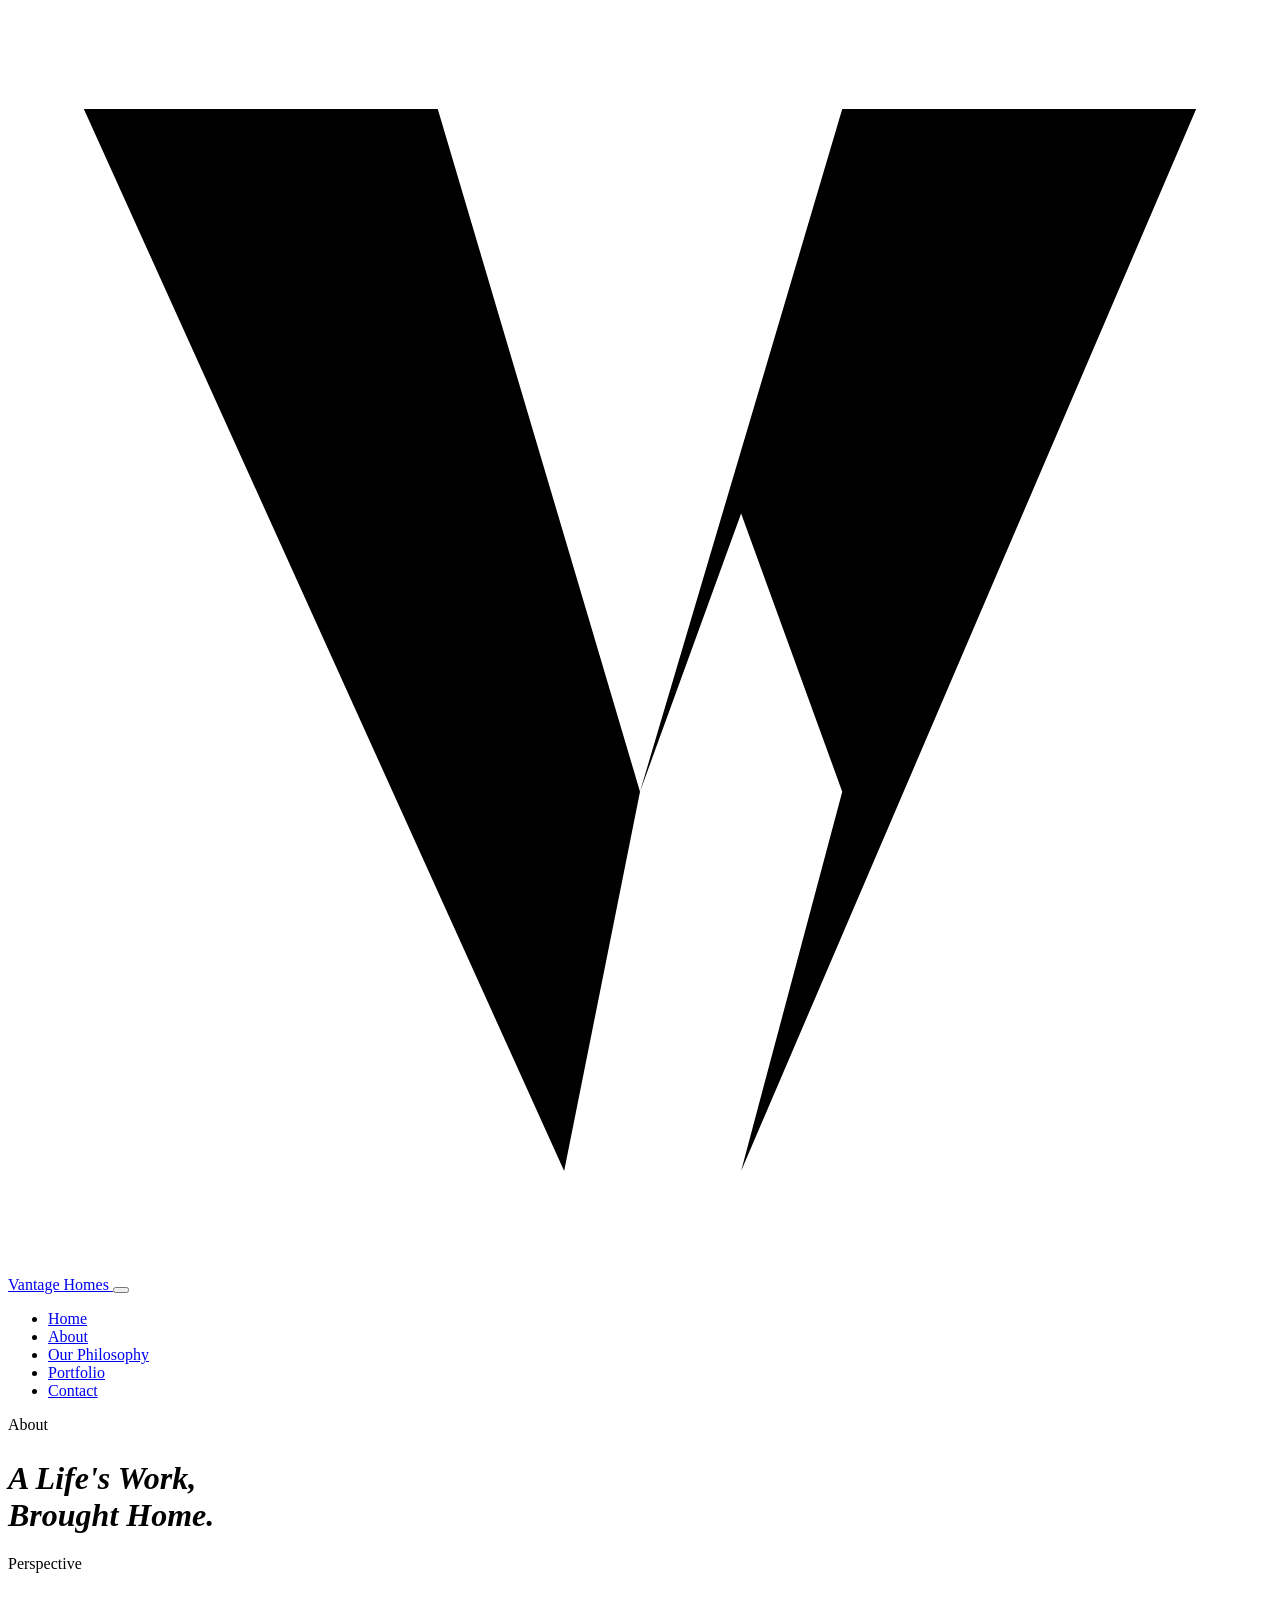
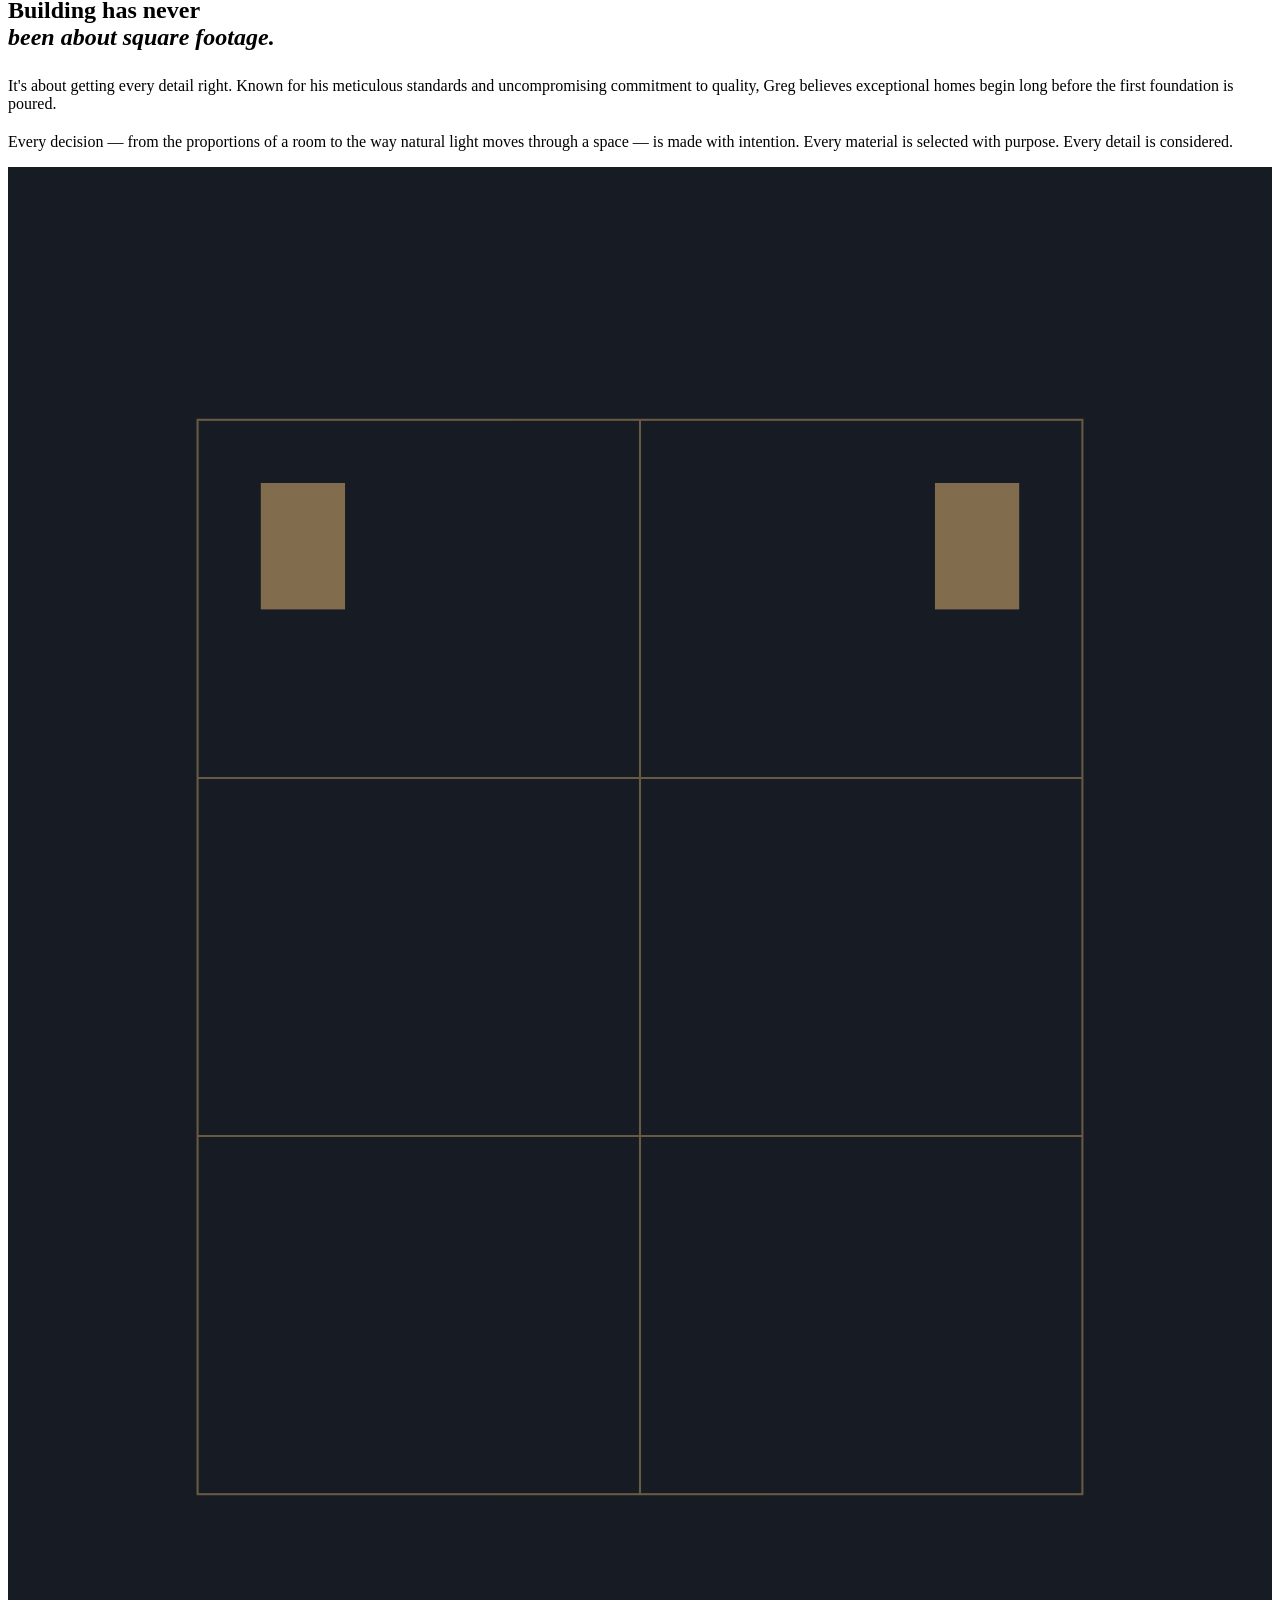
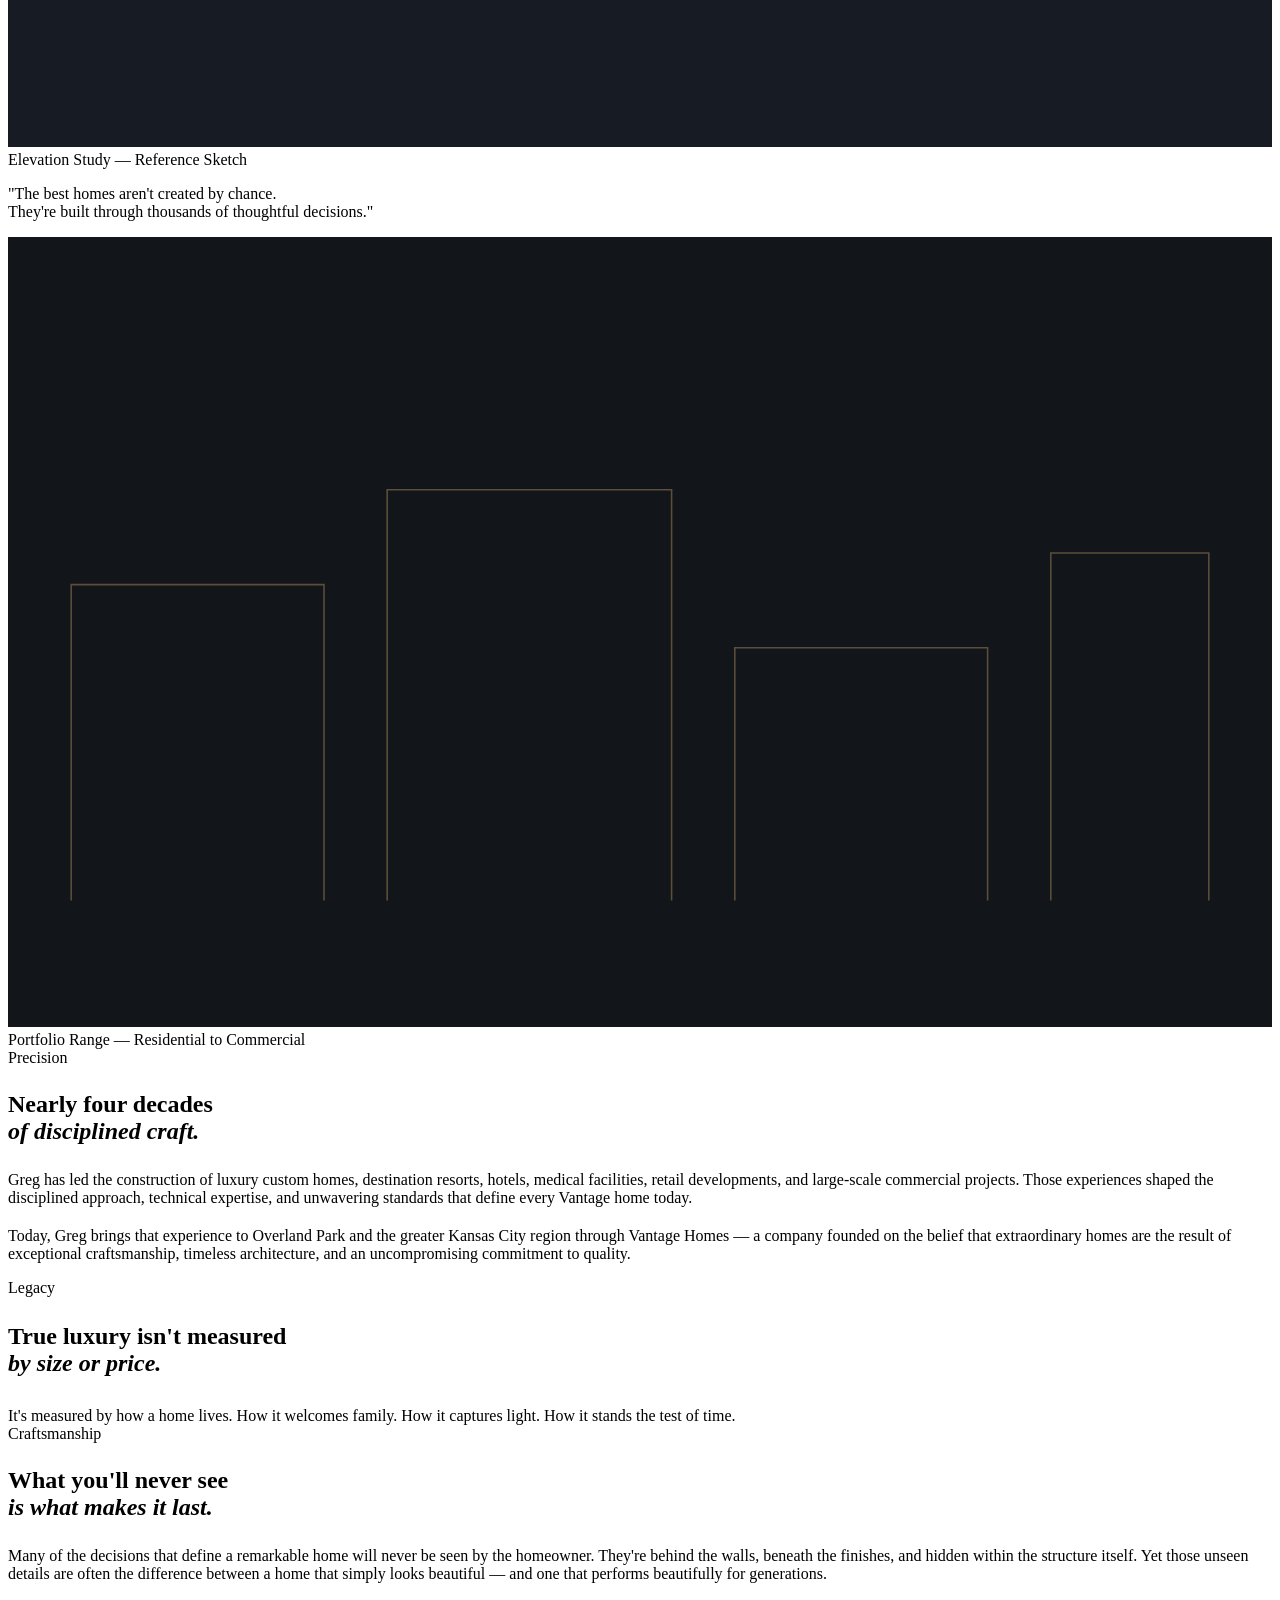
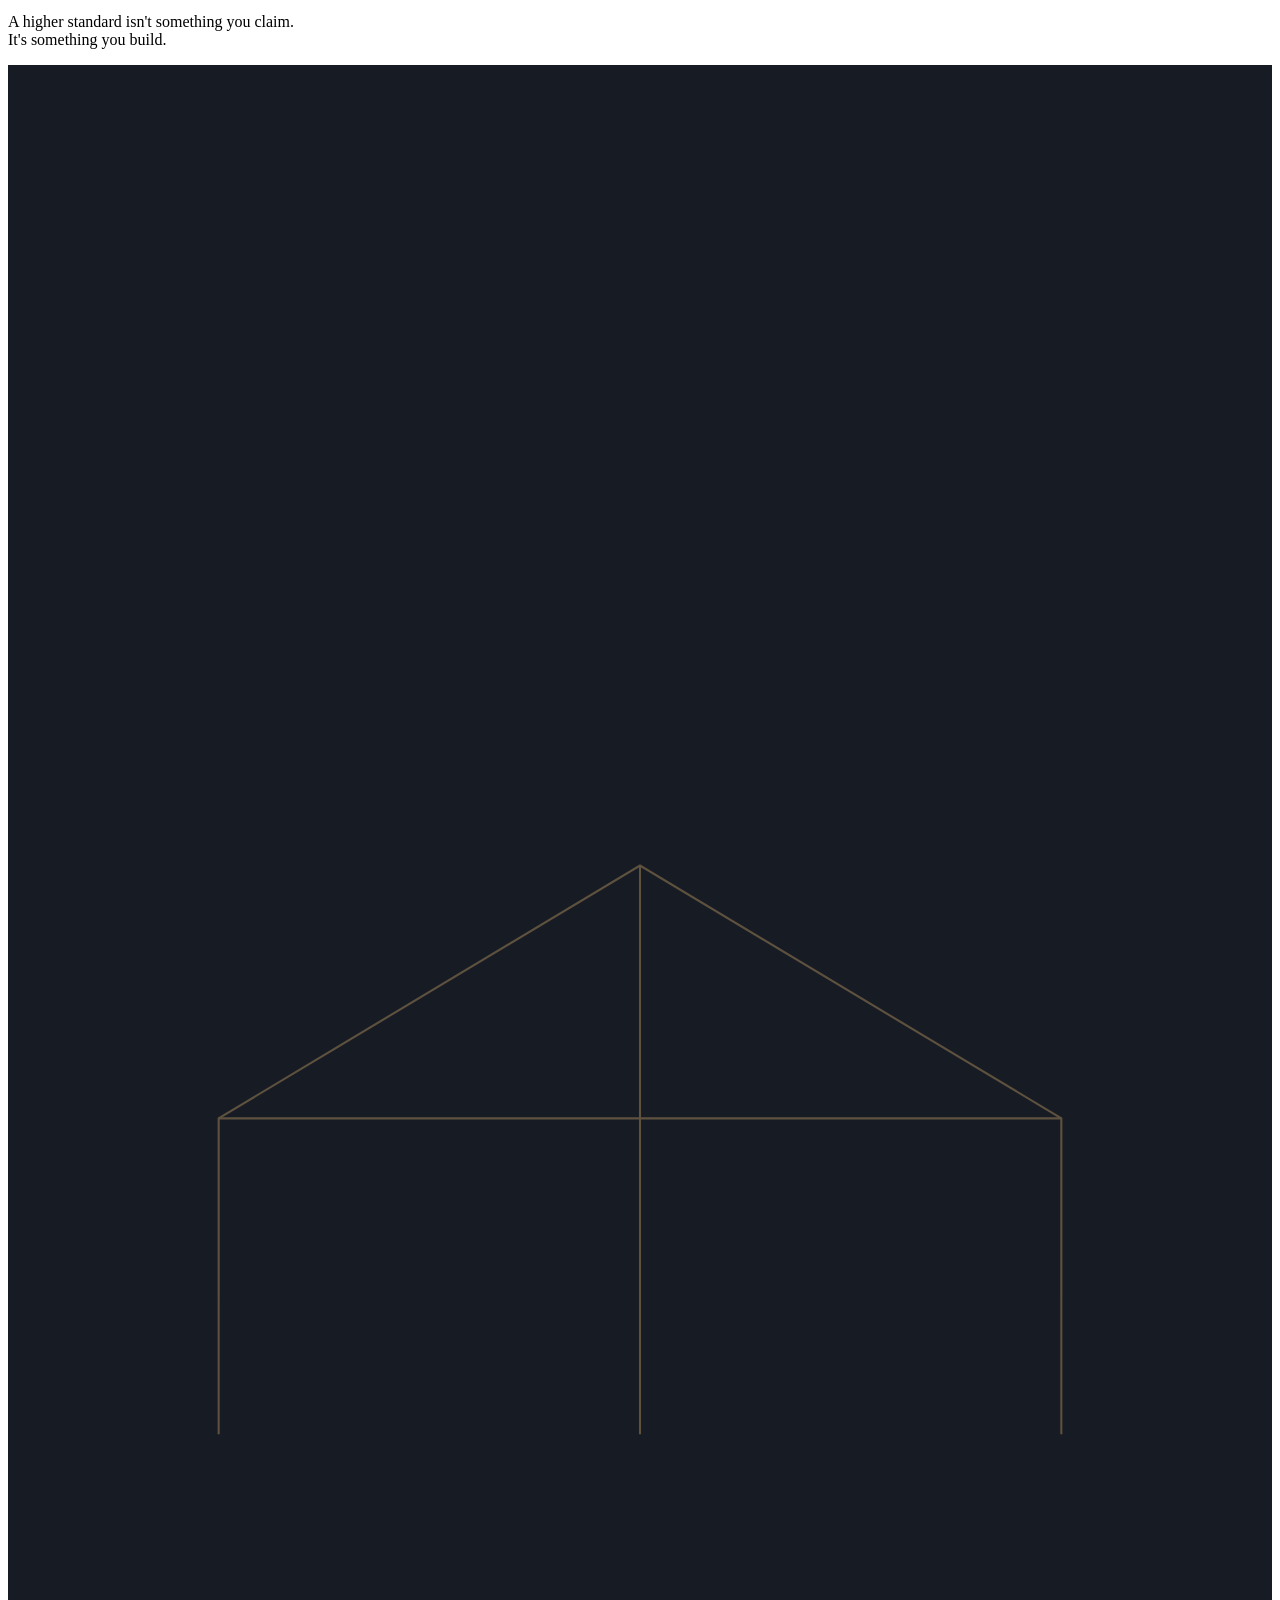
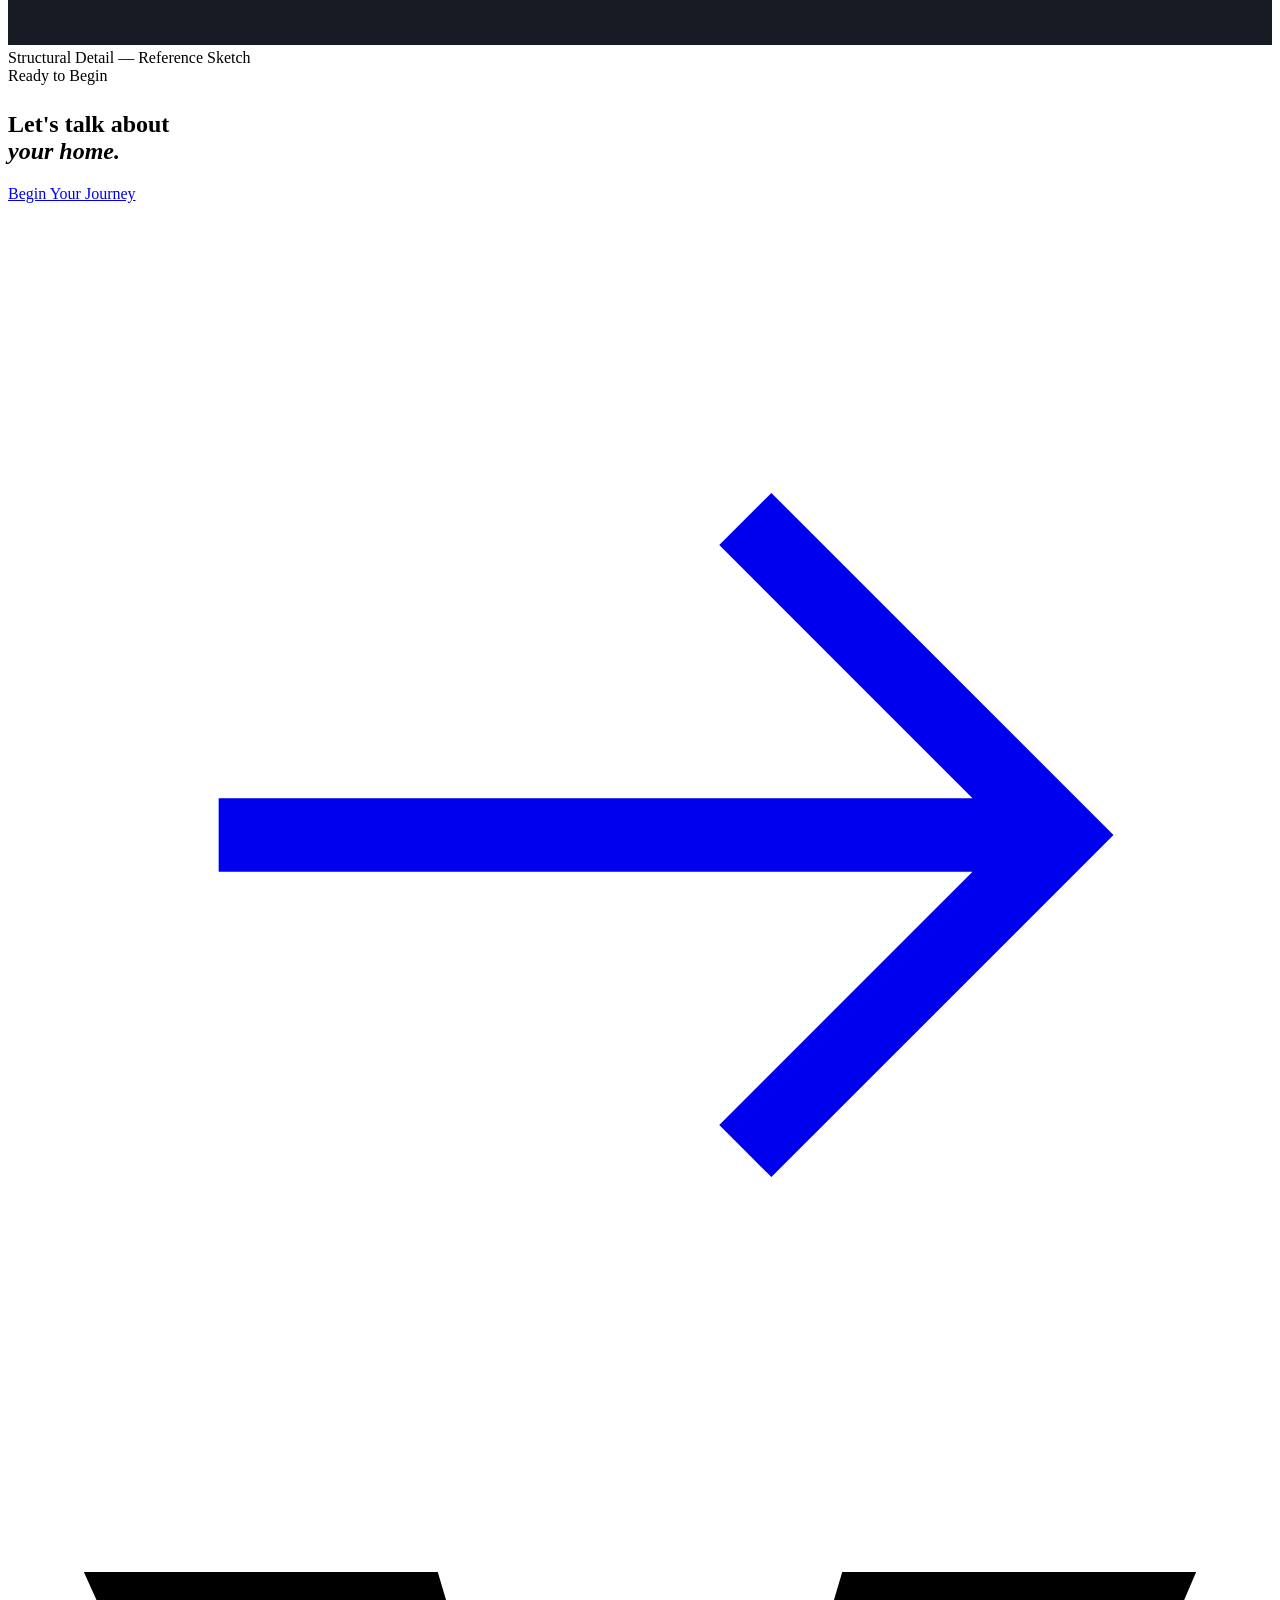
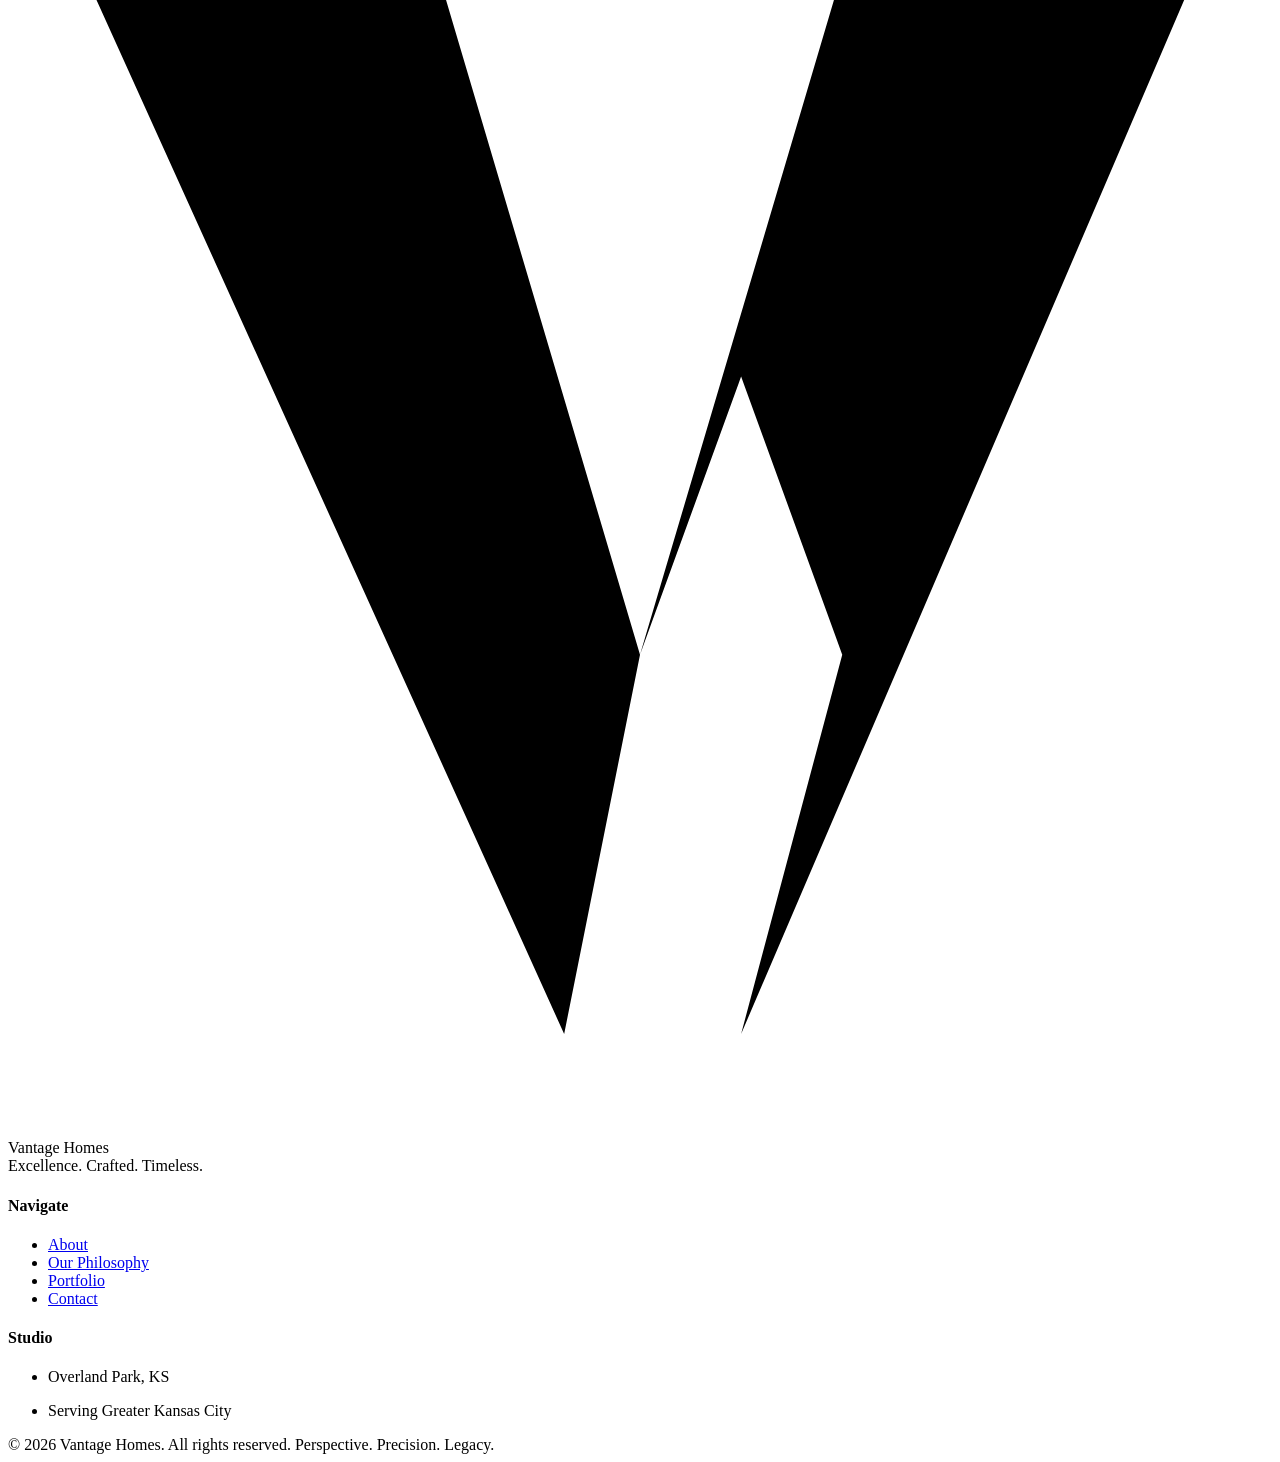
==== about.html @ f4806cb5 "Add files via upload" ====
<!DOCTYPE html>
<html lang="en">
<head>
<meta charset="UTF-8">
<meta name="viewport" content="width=device-width, initial-scale=1.0">
<title>About — Vantage Homes</title>
<meta name="description" content="Vantage Homes is the culmination of Greg's nearly four decades building luxury custom homes, resorts, and commercial projects — now brought home to Kansas City.">
<link rel="stylesheet" href="css/style.css">
</head>
<body>

<nav class="site-nav">
  <a href="index.html" class="nav-mark">
    <svg class="v-glyph" viewBox="0 0 100 100"><path d="M6 8 L34 8 L50 62 L66 8 L94 8 L58 92 L44 92 Z M50 62 L58 40 L66 62 L58 92 L44 92 Z" fill-rule="evenodd"/></svg>
    Vantage Homes
  </a>
  <button class="nav-toggle" aria-label="Open menu" aria-expanded="false">
    <span></span><span></span><span></span>
  </button>
  <ul class="nav-links">
    <li><a href="index.html">Home</a></li>
    <li><a href="about.html" aria-current="page">About</a></li>
    <li><a href="philosophy.html">Our Philosophy</a></li>
    <li><a href="portfolio.html">Portfolio</a></li>
    <li><a href="contact.html">Contact</a></li>
  </ul>
</nav>

<header class="page-hero">
  <div class="container-text reveal">
    <span class="eyebrow center on-dark">About</span>
    <h1 style="margin-top:26px; font-style:italic;">A Life's Work,<br>Brought Home.</h1>
  </div>
</header>

<!-- ================= OPENING ================= -->
<section class="section section-ivory">
  <div class="split reverse reveal">
    <div>
      <span class="eyebrow">Perspective</span>
      <h2 style="margin-top:24px;">Building has never<br><em>been about square footage.</em></h2>
      <p class="body-copy" style="margin-top:26px;">
        It's about getting every detail right. Known for his meticulous standards and
        uncompromising commitment to quality, Greg believes exceptional homes begin long
        before the first foundation is poured.
      </p>
      <p class="body-copy" style="margin-top:20px;">
        Every decision — from the proportions of a room to the way natural light moves
        through a space — is made with intention. Every material is selected with purpose.
        Every detail is considered.
      </p>
    </div>
    <div class="split-media media-panel">
      <svg viewBox="0 0 600 750" preserveAspectRatio="xMidYMid slice">
        <rect width="600" height="750" fill="#171b23"/>
        <g stroke="#C8A46B" stroke-width="1" opacity="0.45" fill="none">
          <rect x="90" y="120" width="420" height="510"/>
          <line x1="90" y1="290" x2="510" y2="290"/>
          <line x1="300" y1="120" x2="300" y2="630"/>
          <line x1="90" y1="460" x2="510" y2="460"/>
        </g>
        <g fill="#C8A46B" opacity="0.6">
          <rect x="120" y="150" width="40" height="60"/>
          <rect x="440" y="150" width="40" height="60"/>
        </g>
      </svg>
      <span class="media-caption">Elevation Study — Reference Sketch</span>
    </div>
  </div>
</section>

<!-- ================= PHILOSOPHY LINE ================= -->
<section class="section section-dark center reveal">
  <div class="quote-block">
    <p class="lede">"The best homes aren't created by chance.<br>They're built through thousands of thoughtful decisions."</p>
  </div>
</section>

<!-- ================= EXPERIENCE ================= -->
<section class="section section-ivory">
  <div class="split reveal">
    <div class="split-media media-panel wide">
      <svg viewBox="0 0 800 500" preserveAspectRatio="xMidYMid slice">
        <rect width="800" height="500" fill="#12151a"/>
        <g stroke="#C8A46B" stroke-width="1" opacity="0.4" fill="none">
          <path d="M40 420 L40 220 L200 220 L200 420"/>
          <path d="M240 420 L240 160 L420 160 L420 420"/>
          <path d="M460 420 L460 260 L620 260 L620 420"/>
          <path d="M660 420 L660 200 L760 200 L760 420"/>
        </g>
      </svg>
      <span class="media-caption">Portfolio Range — Residential to Commercial</span>
    </div>
    <div>
      <span class="eyebrow">Precision</span>
      <h2 style="margin-top:24px;">Nearly four decades<br><em>of disciplined craft.</em></h2>
      <p class="body-copy" style="margin-top:26px;">
        Greg has led the construction of luxury custom homes, destination resorts, hotels,
        medical facilities, retail developments, and large-scale commercial projects. Those
        experiences shaped the disciplined approach, technical expertise, and unwavering
        standards that define every Vantage home today.
      </p>
      <p class="body-copy" style="margin-top:20px;">
        Today, Greg brings that experience to Overland Park and the greater Kansas City
        region through Vantage Homes — a company founded on the belief that extraordinary
        homes are the result of exceptional craftsmanship, timeless architecture, and an
        uncompromising commitment to quality.
      </p>
    </div>
  </div>
</section>

<!-- ================= HOW A HOME LIVES ================= -->
<section class="section section-charcoal">
  <div class="container-text center reveal">
    <span class="eyebrow center">Legacy</span>
    <h2 style="margin-top:26px;">True luxury isn't measured<br><em>by size or price.</em></h2>
    <p class="body-copy" style="margin:30px auto 0; color:var(--limestone);">
      It's measured by how a home lives. How it welcomes family. How it captures light.
      How it stands the test of time.
    </p>
  </div>
</section>

<!-- ================= UNSEEN DETAILS ================= -->
<section class="section section-ivory">
  <div class="split reverse reveal">
    <div>
      <span class="eyebrow">Craftsmanship</span>
      <h2 style="margin-top:24px;">What you'll never see<br><em>is what makes it last.</em></h2>
      <p class="body-copy" style="margin-top:26px;">
        Many of the decisions that define a remarkable home will never be seen by the
        homeowner. They're behind the walls, beneath the finishes, and hidden within the
        structure itself. Yet those unseen details are often the difference between a home
        that simply looks beautiful — and one that performs beautifully for generations.
      </p>
      <p class="lede" style="margin-top:30px;">A higher standard isn't something you claim.<br>It's something you build.</p>
    </div>
    <div class="split-media media-panel">
      <svg viewBox="0 0 600 750" preserveAspectRatio="xMidYMid slice">
        <rect width="600" height="750" fill="#171b23"/>
        <g stroke="#C8A46B" stroke-width="1" opacity="0.4" fill="none">
          <path d="M100 650 L100 500 L300 380 L500 500 L500 650"/>
          <line x1="100" y1="500" x2="500" y2="500"/>
          <line x1="300" y1="380" x2="300" y2="650"/>
        </g>
      </svg>
      <span class="media-caption">Structural Detail — Reference Sketch</span>
    </div>
  </div>
</section>

<section class="section section-dark center reveal">
  <div class="container-text">
    <span class="eyebrow center">Ready to Begin</span>
    <h2 style="margin-top:26px;">Let's talk about<br><em>your home.</em></h2>
    <a href="contact.html" class="btn btn-light" style="margin-top:36px;">
      Begin Your Journey
      <svg viewBox="0 0 24 24" fill="none" stroke="currentColor" stroke-width="1.4"><path d="M4 12h16M14 6l6 6-6 6"/></svg>
    </a>
  </div>
</section>

<footer class="site-footer">
  <div class="footer-top">
    <div>
      <div class="footer-mark">
        <svg class="v-glyph" viewBox="0 0 100 100"><path d="M6 8 L34 8 L50 62 L66 8 L94 8 L58 92 L44 92 Z M50 62 L58 40 L66 62 L58 92 L44 92 Z" fill-rule="evenodd"/></svg>
        Vantage Homes
      </div>
      <div class="footer-tag">Excellence. Crafted. Timeless.</div>
    </div>
    <div class="footer-cols">
      <div class="footer-col">
        <h4>Navigate</h4>
        <ul>
          <li><a href="about.html">About</a></li>
          <li><a href="philosophy.html">Our Philosophy</a></li>
          <li><a href="portfolio.html">Portfolio</a></li>
          <li><a href="contact.html">Contact</a></li>
        </ul>
      </div>
      <div class="footer-col">
        <h4>Studio</h4>
        <ul>
          <li><p>Overland Park, KS</p></li>
          <li><p>Serving Greater Kansas City</p></li>
        </ul>
      </div>
    </div>
  </div>
  <div class="footer-bottom">
    <span>&copy; 2026 Vantage Homes. All rights reserved.</span>
    <span>Perspective. Precision. Legacy.</span>
  </div>
</footer>

<script src="js/main.js"></script>
</body>
</html>
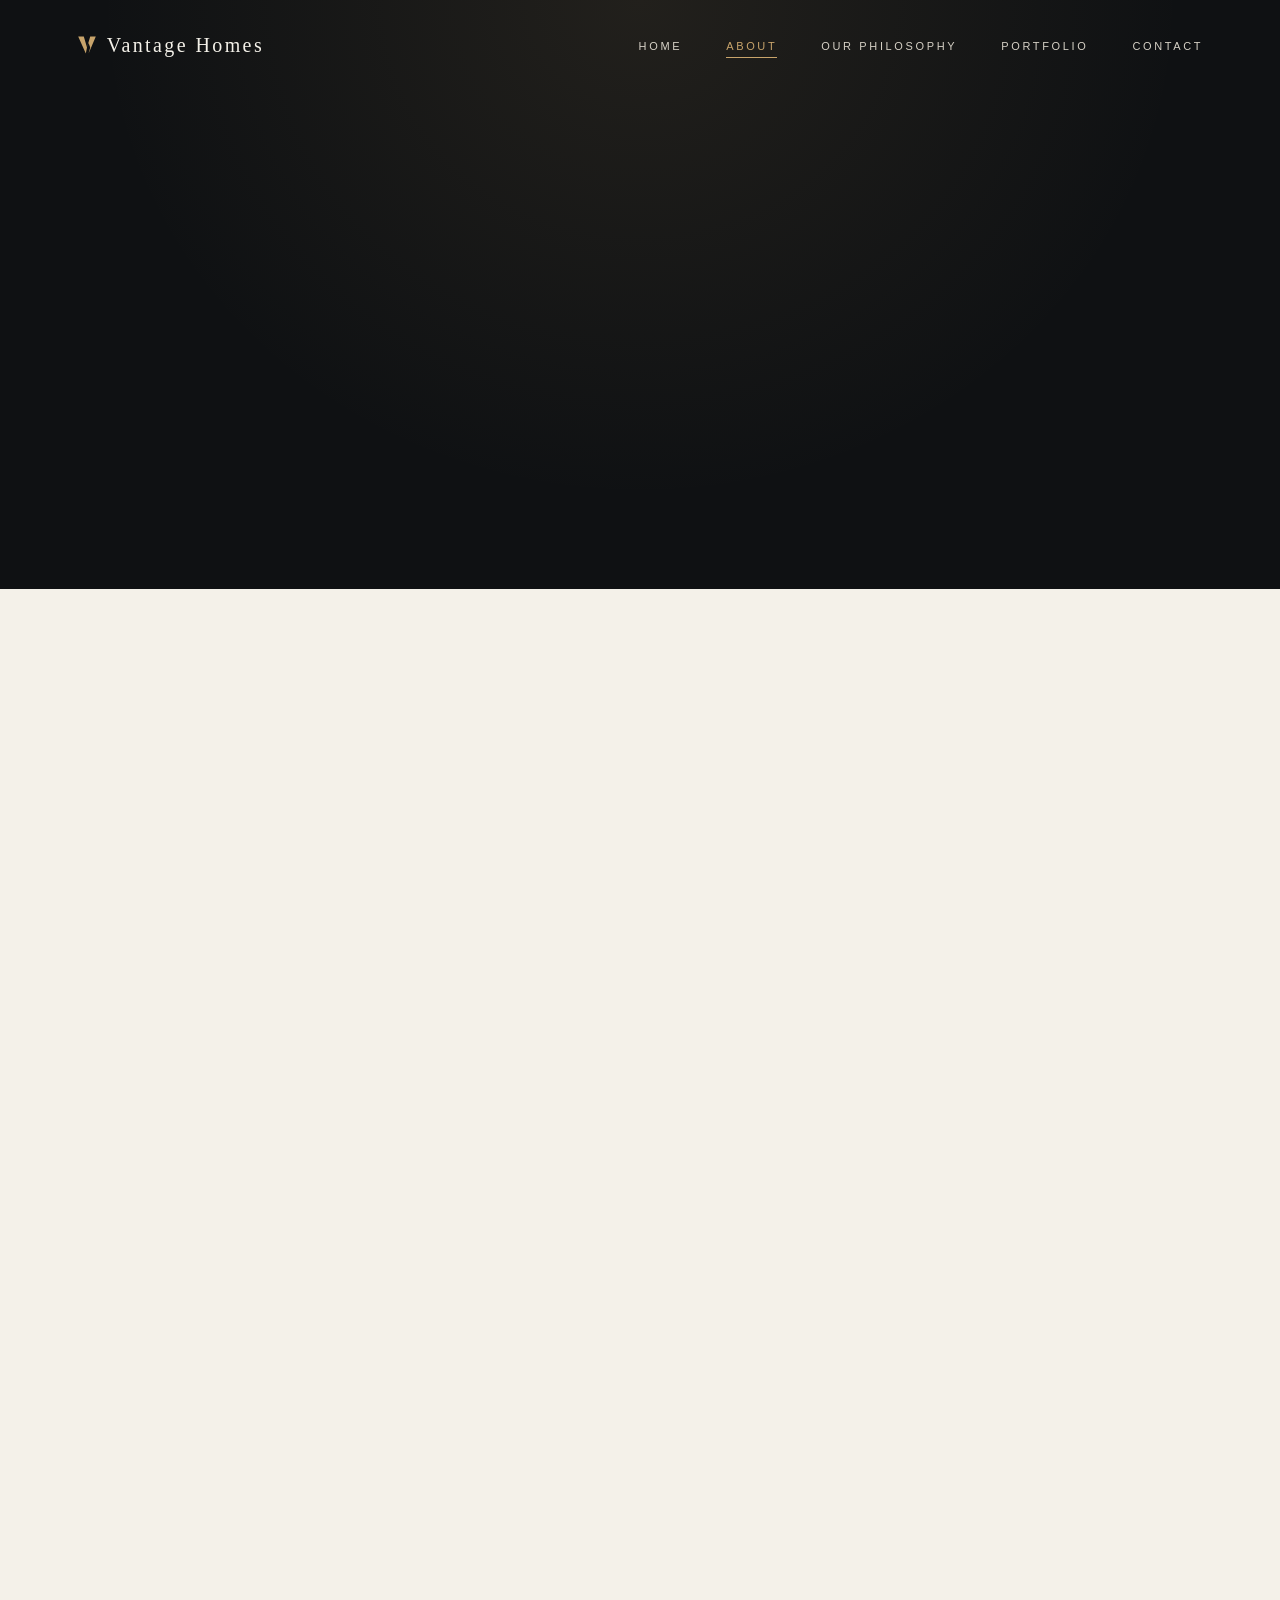
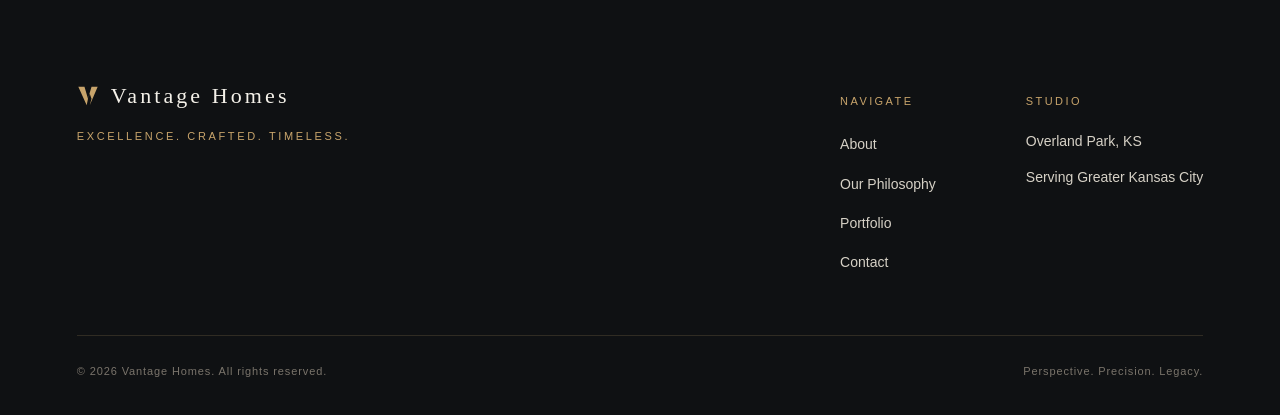
==== commit 9c2cb7cd: "Update stylesheet and script links in about.html" ====
--- a/about.html
+++ b/about.html
@@ -5,7 +5,7 @@
 <meta name="viewport" content="width=device-width, initial-scale=1.0">
 <title>About — Vantage Homes</title>
 <meta name="description" content="Vantage Homes is the culmination of Greg's nearly four decades building luxury custom homes, resorts, and commercial projects — now brought home to Kansas City.">
-<link rel="stylesheet" href="css/style.css">
+<link rel="stylesheet" href="style.css">
 </head>
 <body>
 
@@ -195,6 +195,6 @@
   </div>
 </footer>
 
-<script src="js/main.js"></script>
+<script src="main.js"></script>
 </body>
 </html>
--- a/style.css
+++ b/style.css
@@ -0,0 +1,549 @@
+/* ============================================================
+   VANTAGE HOMES — Core Stylesheet
+   Perspective. Precision. Legacy.
+   ============================================================ */
+
+@import url('https://fonts.googleapis.com/css2?family=Cinzel:wght@500;600&family=Fraunces:ital,opsz,wght@0,9..144,300;0,9..144,400;1,9..144,300&family=Montserrat:wght@200;300;400;500&display=swap');
+
+:root {
+  /* ---- Color: named exactly per brand book ---- */
+  --onyx: #0F1113;        /* Rich Onyx Black */
+  --charcoal: #1A2332;    /* Soft Charcoal */
+  --taupe: #7A746B;       /* muted / secondary text */
+  --limestone: #D6D1C6;   /* Limestone */
+  --brass: #C8A46B;       /* Champagne Brass */
+  --bronze: #8C6A3F;      /* Deep Bronze */
+  --walnut: #4A3324;      /* Natural Walnut — sparing use */
+  --ivory: #F4F1E9;       /* Warm Ivory */
+
+  /* ---- Type ---- */
+  --font-logo: 'Cinzel', serif;
+  --font-display: 'Fraunces', serif;
+  --font-body: 'Montserrat', sans-serif;
+
+  /* ---- Rhythm ---- */
+  --section-pad: clamp(72px, 11vw, 160px);
+  --edge-pad: clamp(24px, 6vw, 80px);
+  --max-text: 640px;
+  --max-content: 1320px;
+
+  --ease: cubic-bezier(0.22, 1, 0.36, 1);
+}
+
+* { box-sizing: border-box; }
+html { scroll-behavior: smooth; }
+
+body {
+  margin: 0;
+  background: var(--ivory);
+  color: var(--onyx);
+  font-family: var(--font-body);
+  font-weight: 300;
+  line-height: 1.7;
+  -webkit-font-smoothing: antialiased;
+}
+
+img { max-width: 100%; display: block; }
+a { color: inherit; text-decoration: none; }
+
+::selection { background: var(--brass); color: var(--onyx); }
+
+:focus-visible {
+  outline: 1px solid var(--brass);
+  outline-offset: 4px;
+}
+
+@media (prefers-reduced-motion: reduce) {
+  *, *::before, *::after {
+    animation-duration: 0.001ms !important;
+    transition-duration: 0.001ms !important;
+    scroll-behavior: auto !important;
+  }
+}
+
+/* ---- Eyebrow / tracked label system ----
+   Structural device carried directly from the brand book's own
+   example: "I N T E N T I O N . C R A F T S M A N S H I P ." */
+.eyebrow {
+  font-family: var(--font-body);
+  font-weight: 400;
+  font-size: 11px;
+  letter-spacing: 0.32em;
+  text-transform: uppercase;
+  color: var(--brass);
+  display: inline-flex;
+  align-items: center;
+  gap: 14px;
+}
+.eyebrow::before {
+  content: '';
+  width: 28px;
+  height: 1px;
+  background: var(--brass);
+}
+.eyebrow.center { justify-content: center; }
+.eyebrow.on-dark { color: var(--brass); }
+
+/* ---- Headline scale ---- */
+h1, h2, h3 {
+  font-family: var(--font-display);
+  font-weight: 300;
+  letter-spacing: -0.01em;
+  margin: 0;
+  color: inherit;
+}
+h1 { font-size: clamp(40px, 6.4vw, 84px); line-height: 1.05; }
+h2 { font-size: clamp(30px, 4.2vw, 52px); line-height: 1.14; }
+h3 { font-size: clamp(20px, 2.2vw, 28px); line-height: 1.3; font-style: italic; }
+
+p { margin: 0; }
+.lede {
+  font-family: var(--font-display);
+  font-style: italic;
+  font-weight: 300;
+  font-size: clamp(20px, 2vw, 26px);
+  line-height: 1.55;
+  color: var(--charcoal);
+}
+.body-copy {
+  font-size: 16px;
+  font-weight: 300;
+  color: var(--taupe);
+  max-width: var(--max-text);
+}
+
+/* ---- Buttons ---- */
+.btn {
+  display: inline-flex;
+  align-items: center;
+  gap: 12px;
+  padding: 18px 38px;
+  font-family: var(--font-body);
+  font-size: 11px;
+  font-weight: 500;
+  letter-spacing: 0.28em;
+  text-transform: uppercase;
+  border: 1px solid currentColor;
+  background: transparent;
+  cursor: pointer;
+  transition: background var(--ease) .4s, color var(--ease) .4s, border-color var(--ease) .4s;
+}
+.btn-light { color: var(--ivory); }
+.btn-light:hover { background: var(--ivory); color: var(--onyx); }
+.btn-dark { color: var(--onyx); }
+.btn-dark:hover { background: var(--onyx); color: var(--ivory); }
+.btn-brass { color: var(--brass); border-color: var(--brass); }
+.btn-brass:hover { background: var(--brass); color: var(--onyx); }
+.btn svg { width: 14px; height: 14px; transition: transform var(--ease) .4s; }
+.btn:hover svg { transform: translateX(4px); }
+
+/* ============================================================
+   NAV
+   ============================================================ */
+.site-nav {
+  position: fixed;
+  top: 0; left: 0; right: 0;
+  z-index: 100;
+  display: flex;
+  align-items: center;
+  justify-content: space-between;
+  padding: 28px var(--edge-pad);
+  transition: background var(--ease) .5s, padding var(--ease) .5s, border-color var(--ease) .5s;
+  border-bottom: 1px solid transparent;
+}
+.site-nav.solid {
+  background: rgba(15,17,19,0.92);
+  backdrop-filter: blur(10px);
+  padding-top: 18px;
+  padding-bottom: 18px;
+  border-color: rgba(200,164,107,0.18);
+}
+.nav-mark {
+  font-family: var(--font-logo);
+  color: var(--ivory);
+  font-size: 20px;
+  letter-spacing: 0.12em;
+  display: flex;
+  align-items: center;
+  gap: 10px;
+}
+.nav-mark .v-glyph { width: 20px; height: 20px; }
+.nav-links {
+  display: flex;
+  gap: 44px;
+  list-style: none;
+  margin: 0; padding: 0;
+}
+.nav-links a {
+  font-size: 11px;
+  letter-spacing: 0.24em;
+  text-transform: uppercase;
+  color: var(--limestone);
+  position: relative;
+  padding-bottom: 6px;
+}
+.nav-links a::after {
+  content: '';
+  position: absolute;
+  left: 0; right: 0; bottom: 0;
+  height: 1px;
+  background: var(--brass);
+  transform: scaleX(0);
+  transform-origin: left;
+  transition: transform var(--ease) .4s;
+}
+.nav-links a:hover::after,
+.nav-links a[aria-current="page"]::after { transform: scaleX(1); }
+.nav-links a[aria-current="page"] { color: var(--brass); }
+
+.nav-toggle {
+  display: none;
+  background: none;
+  border: none;
+  cursor: pointer;
+  width: 28px; height: 20px;
+  position: relative;
+}
+.nav-toggle span {
+  position: absolute; left: 0; right: 0; height: 1px;
+  background: var(--ivory);
+  transition: all var(--ease) .35s;
+}
+.nav-toggle span:nth-child(1){ top: 0; }
+.nav-toggle span:nth-child(2){ top: 9px; }
+.nav-toggle span:nth-child(3){ top: 18px; }
+
+@media (max-width: 880px) {
+  .nav-links {
+    position: fixed;
+    inset: 0;
+    background: var(--onyx);
+    flex-direction: column;
+    justify-content: center;
+    align-items: center;
+    gap: 36px;
+    transform: translateY(-100%);
+    transition: transform var(--ease) .5s;
+  }
+  .nav-links.open { transform: translateY(0); }
+  .nav-links a { font-size: 13px; }
+  .nav-toggle { display: block; z-index: 110; }
+}
+
+/* ============================================================
+   HERO (architectural placeholder panel — swap for photography)
+   ============================================================ */
+.hero {
+  position: relative;
+  min-height: 100vh;
+  display: flex;
+  align-items: center;
+  justify-content: center;
+  text-align: center;
+  color: var(--ivory);
+  overflow: hidden;
+  background:
+    linear-gradient(180deg, rgba(15,17,19,0.15) 0%, rgba(15,17,19,0.55) 62%, var(--onyx) 100%),
+    linear-gradient(160deg, #232b38 0%, #171b23 46%, #0F1113 100%);
+}
+.hero-roofline {
+  position: absolute;
+  bottom: -2px; left: 0; right: 0;
+  width: 100%;
+  opacity: 0.9;
+}
+.hero-inner {
+  position: relative;
+  z-index: 2;
+  display: flex;
+  flex-direction: column;
+  align-items: center;
+  gap: 26px;
+  padding: 0 24px;
+}
+.hero-word {
+  font-family: var(--font-logo);
+  font-size: clamp(15px, 2vw, 20px);
+  letter-spacing: 0.5em;
+  color: var(--brass);
+  padding-left: 0.5em; /* optical centering for tracking */
+}
+.hero h1 {
+  font-family: var(--font-display);
+  font-weight: 300;
+  font-style: italic;
+}
+.hero-sub {
+  font-family: var(--font-body);
+  font-size: 12px;
+  letter-spacing: 0.3em;
+  text-transform: uppercase;
+  color: var(--limestone);
+}
+.hero-scroll {
+  position: absolute;
+  bottom: 40px; left: 50%;
+  transform: translateX(-50%);
+  width: 1px; height: 60px;
+  background: linear-gradient(var(--brass), transparent);
+  z-index: 2;
+}
+
+.page-hero {
+  position: relative;
+  padding: calc(var(--section-pad) + 60px) var(--edge-pad) var(--section-pad);
+  background: var(--onyx);
+  color: var(--ivory);
+  text-align: center;
+  overflow: hidden;
+}
+.page-hero::before {
+  content:'';
+  position:absolute; inset:0;
+  background: radial-gradient(ellipse at 50% 0%, rgba(200,164,107,0.10), transparent 60%);
+}
+.page-hero .eyebrow { margin-bottom: 22px; }
+.page-hero p.lede { color: var(--limestone); margin: 26px auto 0; }
+
+/* ============================================================
+   SECTIONS
+   ============================================================ */
+section { position: relative; }
+.section {
+  padding: var(--section-pad) var(--edge-pad);
+}
+.section-dark { background: var(--onyx); color: var(--ivory); }
+.section-charcoal { background: var(--charcoal); color: var(--ivory); }
+.section-ivory { background: var(--ivory); color: var(--onyx); }
+.section-limestone { background: var(--limestone); color: var(--onyx); }
+
+.container { max-width: var(--max-content); margin: 0 auto; }
+.container-text { max-width: 760px; margin: 0 auto; }
+
+.center { text-align: center; }
+
+.divider-v {
+  width: 34px; height: 22px;
+  margin: 0 auto;
+  opacity: 0.85;
+}
+
+/* ---- Two column editorial ---- */
+.split {
+  display: grid;
+  grid-template-columns: 1fr 1fr;
+  gap: clamp(40px, 6vw, 110px);
+  align-items: center;
+}
+.split.reverse .split-media { order: 2; }
+@media (max-width: 900px) {
+  .split { grid-template-columns: 1fr; }
+  .split.reverse .split-media { order: 0; }
+}
+
+.media-panel {
+  aspect-ratio: 4/5;
+  position: relative;
+  overflow: hidden;
+  background: linear-gradient(150deg, #24211c 0%, #17140f 60%, #0F1113 100%);
+  border: 1px solid rgba(200,164,107,0.25);
+}
+.media-panel.wide { aspect-ratio: 16/10; }
+.media-panel svg { position:absolute; inset:0; width:100%; height:100%; }
+.media-caption {
+  position: absolute;
+  left: 20px; bottom: 18px;
+  font-size: 10px;
+  letter-spacing: 0.22em;
+  text-transform: uppercase;
+  color: var(--brass);
+  opacity: 0.85;
+}
+
+/* ---- Pillars / process ---- */
+.pillars {
+  display: grid;
+  grid-template-columns: repeat(3, 1fr);
+  gap: 1px;
+  background: rgba(15,17,19,0.08);
+}
+.pillar {
+  background: var(--ivory);
+  padding: 56px 40px;
+  text-align: left;
+}
+.section-dark .pillar, .section-charcoal .pillar { background: var(--onyx); }
+.pillar .num {
+  font-family: var(--font-logo);
+  font-size: 13px;
+  letter-spacing: 0.2em;
+  color: var(--brass);
+  display: block;
+  margin-bottom: 22px;
+}
+.pillar h3 { font-style: normal; margin-bottom: 14px; }
+@media (max-width: 900px) {
+  .pillars { grid-template-columns: 1fr; }
+}
+
+/* ---- Process steps (Home/About) ---- */
+.steps {
+  display: grid;
+  grid-template-columns: repeat(4, 1fr);
+  gap: clamp(20px,4vw,50px);
+}
+.step { border-top: 1px solid rgba(200,164,107,0.35); padding-top: 26px; }
+.step .num {
+  font-family: var(--font-display);
+  font-style: italic;
+  font-size: 32px;
+  color: var(--brass);
+  display: block;
+  margin-bottom: 18px;
+}
+.step h3 { font-size: 20px; font-style: normal; margin-bottom: 10px; }
+.step p { font-size: 14px; color: var(--taupe); }
+.section-dark .step p, .section-charcoal .step p { color: var(--limestone); }
+@media (max-width: 900px) {
+  .steps { grid-template-columns: 1fr 1fr; }
+}
+@media (max-width: 560px) {
+  .steps { grid-template-columns: 1fr; }
+}
+
+/* ---- Quote block ---- */
+.quote-block {
+  max-width: 900px;
+  margin: 0 auto;
+  text-align: center;
+}
+.quote-block .lede { font-size: clamp(24px, 3.4vw, 40px); color: var(--ivory); }
+.section-ivory .quote-block .lede, .section-limestone .quote-block .lede { color: var(--onyx); }
+
+/* ---- Featured home / portfolio ---- */
+.feature-slab {
+  position: relative;
+}
+.feature-media {
+  aspect-ratio: 16/9;
+  background: linear-gradient(155deg,#232b38 0%,#171b23 55%,#0F1113 100%);
+  position: relative;
+  overflow: hidden;
+  border: 1px solid rgba(200,164,107,0.22);
+}
+.feature-media svg { position:absolute; inset:0; width:100%; height:100%; }
+.feature-caption {
+  display: flex;
+  justify-content: space-between;
+  align-items: baseline;
+  margin-top: 26px;
+  flex-wrap: wrap;
+  gap: 12px;
+}
+.feature-caption h3 { font-style: italic; font-size: clamp(20px,2.4vw,28px); }
+.feature-caption span { font-size: 11px; letter-spacing: 0.2em; text-transform: uppercase; color: var(--taupe); }
+
+.portfolio-list { display: flex; flex-direction: column; gap: clamp(70px, 10vw, 140px); }
+
+/* ---- Contact form ---- */
+.contact-grid {
+  display: grid;
+  grid-template-columns: 0.9fr 1.1fr;
+  gap: clamp(50px, 8vw, 120px);
+}
+@media (max-width: 900px) { .contact-grid { grid-template-columns: 1fr; } }
+
+.form-field { margin-bottom: 34px; }
+.form-field label {
+  display: block;
+  font-size: 11px;
+  letter-spacing: 0.22em;
+  text-transform: uppercase;
+  color: var(--taupe);
+  margin-bottom: 12px;
+}
+.form-field input, .form-field textarea, .form-field select {
+  width: 100%;
+  background: transparent;
+  border: none;
+  border-bottom: 1px solid var(--limestone);
+  padding: 10px 2px;
+  font-family: var(--font-body);
+  font-weight: 300;
+  font-size: 16px;
+  color: var(--onyx);
+  transition: border-color var(--ease) .3s;
+}
+.form-field input:focus, .form-field textarea:focus, .form-field select:focus {
+  outline: none;
+  border-color: var(--brass);
+}
+.form-field textarea { resize: vertical; min-height: 120px; }
+.form-row { display: grid; grid-template-columns: 1fr 1fr; gap: 30px; }
+@media (max-width: 560px) { .form-row { grid-template-columns: 1fr; } }
+
+.contact-detail { margin-bottom: 34px; }
+.contact-detail .eyebrow { margin-bottom: 12px; }
+.contact-detail p { font-size: 15px; color: var(--taupe); }
+
+/* ============================================================
+   FOOTER
+   ============================================================ */
+.site-footer {
+  background: var(--onyx);
+  color: var(--limestone);
+  padding: 90px var(--edge-pad) 34px;
+}
+.footer-top {
+  display: flex;
+  justify-content: space-between;
+  align-items: flex-start;
+  gap: 40px;
+  flex-wrap: wrap;
+  padding-bottom: 60px;
+  border-bottom: 1px solid rgba(200,164,107,0.18);
+}
+.footer-mark {
+  font-family: var(--font-logo);
+  font-size: 22px;
+  letter-spacing: 0.14em;
+  color: var(--ivory);
+  display: flex;
+  align-items: center;
+  gap: 12px;
+}
+.footer-mark .v-glyph { width: 22px; height: 22px; }
+.footer-tag { font-size: 11px; letter-spacing: 0.24em; text-transform: uppercase; color: var(--brass); margin-top: 12px; }
+.footer-cols { display: flex; gap: 90px; flex-wrap: wrap; }
+.footer-col h4 {
+  font-family: var(--font-body);
+  font-size: 11px;
+  letter-spacing: 0.22em;
+  text-transform: uppercase;
+  color: var(--brass);
+  font-weight: 400;
+  margin-bottom: 20px;
+}
+.footer-col ul { list-style: none; margin: 0; padding: 0; display: flex; flex-direction: column; gap: 12px; }
+.footer-col a, .footer-col p { font-size: 14px; color: var(--limestone); }
+.footer-bottom {
+  display: flex;
+  justify-content: space-between;
+  align-items: center;
+  padding-top: 26px;
+  font-size: 11px;
+  letter-spacing: 0.08em;
+  color: var(--taupe);
+  flex-wrap: wrap;
+  gap: 10px;
+}
+
+/* ---- Scroll reveal ---- */
+.reveal {
+  opacity: 0;
+  transform: translateY(28px);
+  transition: opacity 1s var(--ease), transform 1s var(--ease);
+}
+.reveal.in { opacity: 1; transform: translateY(0); }
+
+.v-glyph path { fill: var(--brass); }
